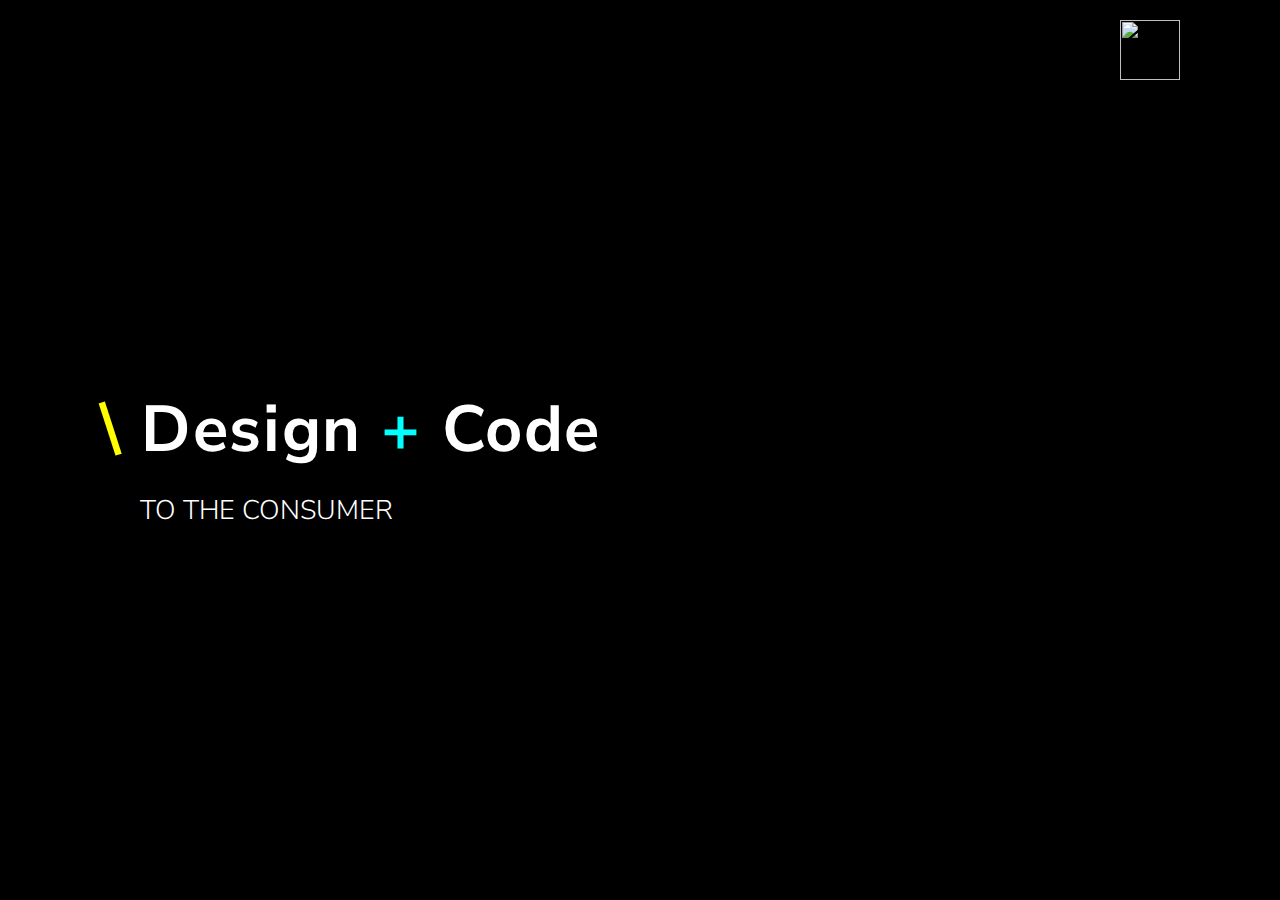
==== index.html @ c5a25bd7 "Add files via upload" ====
<!DOCTYPE html>
<html lang="en">

<head>
    <meta charset="UTF-8">
    <meta http-equiv="X-UA-Compatible" content="IE=edge">
    <meta name="viewport" content="width=device-width, initial-scale=1.0">
    <title>TOCCO</title>
    <link rel="stylesheet" href="./style.css">
    <link rel="preconnect" href="https://fonts.googleapis.com">
    <link rel="preconnect" href="https://fonts.gstatic.com" crossorigin>
    <link rel="preconnect" href="https://fonts.googleapis.com">
    <link rel="preconnect" href="https://fonts.gstatic.com" crossorigin>
    <link rel="preconnect" href="https://fonts.googleapis.com">
    <link rel="preconnect" href="https://fonts.gstatic.com" crossorigin>
    <link
        href="https://fonts.googleapis.com/css2?family=Montserrat:wght@300;500&family=Nunito+Sans:wght@600&display=swap"
        rel="stylesheet">
</head>

<body>
    <section class="container">
        <div class="page one">
            <video src="./static/20230103-150311-018.mp4" autoplay muted loop></video>
            <div class="navbar">
                <div class="right">
                    <a href="./index.html"><img src="./static/logo header (1).svg" alt=""></a>
                </div>
                <div class="left">
                    <div id="menu-button" class="menu">
                        <img src="./static/menu.png" alt="">
                    </div>
                </div>
            </div>
            <h1><span class="one-title-slash">\</span> Design <span class="one-title-plus">+</span> Code</h1>
            <p>TO THE CONSUMER</p>
            <div class="arrow-con">
                <img src="./static/arrow.png" alt="">
            </div>
        </div>
        <div class="page two">
            <div class="two-wrapper">
                <div class="left">
                    <p>Work</p>
                    <h1>See the <br>beutifull <br>ones</h1>
                    <img width="300px" src="./static/arrow.png" alt="">
                </div>
                <div class="right">
                    <a href="./works.html">
                        <div class="two-right-img">
                            <img src="./static/Group 4.png" alt="">
                        </div>
                    </a>
                    <a href="./works.html">

                    <div class="two-right-img">
                        <img src="./static/Group 4 (1).png" alt="">
                    </div>
                    </a>
                    <a href="./works.html">

                    <div class="two-right-img">
                        <img src="./static/Group 12-2.png" alt="">
                    </div>
                    </a>
                </div>
            </div>
        </div>
        <div class="page three">
            <div class="three-img">
                <img src="./static/bg circle.png" alt="">
            </div>
            <div class="three-wrapper">
                <p>About Us</p>
                <h1>We're defferent<br>in a really good way</h1>
                <div class="img-con">
                    <img src="./static/arrow.png" alt="">
                </div>
            </div>
        </div>
        <div class="page four">
            <div class="-wrapper">
                <div class="left">
                    <img src="./static/paper.png" alt="">

                </div>
                <div class="right">
                    <h1>Websites <br>Apps</h1>
                    <div class="right-text">
                        <div class="arrow">
                            <img src="./static/arrow.png" alt="">

                        </div>
                        <p>your richest digital experience and your biggest digital opertunity
                            <br>
                            Bring your to brand to life, communicate your value proposition and make
                            <br>
                            an impact on anyone who visit
                        </p>
                    </div>
                </div>
            </div>
        </div>
        <!-- <div class="page five">
            <div class="circle">
                <img src="./static/bg 2.png" alt="">
            </div>
            <div class="-wrapper">
                <div class="left">
                    <img src="./static/paper.png" alt="">

                </div>
                <div class="right">
                    <h1>Websites <br>+ Apps.</h1>
                    <div class="right-text">
                        <div class="arrow">
                            <img src="./static/arrow.png" alt="">

                        </div>
                        <p>your richest digital experience and your biggest digital opertunity
                            <br>
                            Bring your to brand to life, communicate your value proposition and make
                            <br>
                            an impact on anyone who visit
                        </p>
                    </div>
                </div>
            </div>
        </div> -->
        <div class="page six">
            <div class="-wrapper">
                <div class="left">
                    <img src="./static/iimg 2.png" alt="">

                </div>
                <div class="right">
                    <h1>Brands for <br>Today</h1>
                    <div class="right-text">
                        <div class="arrow">
                            <img src="./static/arrow.png" alt="">

                        </div>
                        <p>your richest digital experience and your biggest digital opertunity
                            <br>
                            Bring your to brand to life, communicate your value proposition and make
                            <br>
                            an impact on anyone who visit
                        </p>
                    </div>
                </div>
            </div>
        </div>
        <div class="page seven">
            <div class="three-img">
                <img src="./static/bg circle.png" alt="">
            </div>
            <div class="-wrapper">
                <div class="left">
                    <img src="./static/settings.png" alt="">

                </div>
                <div class="right">
                    <h1>Cloud <br>Hosting</h1>
                    <div class="right-text">
                        <div>
                            <img width="250px" src="./static/arrow.png" alt="">

                        </div>
                        <p>your richest digital experience and your biggest digital opertunity
                            <br>
                            Bring your to brand to life, communicate your value proposition and make
                            <br>
                            an impact on anyone who visit
                        </p>
                    </div>
                </div>
            </div>
        </div>
        <div class="page eight">
            <div class="eight-wrapper">
                <div class="left">
                    <div class="text">
                        <p>Happy</p>
                        <h1>Our clients <br> & you</h1>
                        <div class="arrow">
                            <img width="250px" src="./static/arrow.png" alt="">

                        </div>
                    </div>

                </div>
                <div class="right">
<div id="animate" class="flash-img">

</div>
                    <!-- <img class="flash-img" src="./static/Works/agrainz.png" alt="">
                    <img class="flash-img" src="./static/Works/Kuri.png" alt="">
                    <img class="flash-img" src="./static/Works/zedua.png" alt="">
                    <img class="flash-img" src="./static/Works/micro care.png" alt="">
                    <img class="flash-img" src="./static/Works/You.png" alt=""> -->
                </div>
            </div>
        </div>
        <div class="page nine">
            <div class="nine-circle">
                <img src="./static/footer green.png" alt="">
            </div>
            <div class="top">

            </div>
            <div class="nine-wrapper">
                <div class="left">

                </div>
                <div class="right">
                    <div class="btm-logo">
                        <div class="logo">
                            <img src="./static/white logo.svg" alt="">
                            <p>SINCE 2013</p>
                            </div>
                            </div>
                            <div class="btm-text">
                                <a href="./contactus.html">
                                    <p>let's create the Future</p>
                                    <p class="bold-text">Ready foa a new project?<br>
                                        New Brand? New Energy? New Idea? <br>
                                        Get in touch
                                    </p>
                                </a>
                                <div>
                                    <img style="margin-left: -10px;" src="./static/under line.svg" alt="">
                                </div>
                            
                            </div>


                </div>
            </div>
        </div>
    </section>
    <div id="menu-screen" class="menu-screen">
        <div class="menu-container">
            <div class="close-button">
                <p>Close</p>
            </div>
            <div class="menu-links">
                <div class="menu-link active">
                    <a href="./index.html">HOME</a>
                    <img width="30%" src="./static/arrow.png" alt="">
                </div>
                <div class="menu-link">
                    <a href="./works.html">WORKS</a>

                </div>
                <div class="menu-link">
                    <a href="./about.html">ABOUT US</a>

                </div>
                <div class="menu-link">
                    <a href="./contactus.html">GET IN TOUCH</a>
                </div>
            </div>


        </div>
    </div>
    <script src="./script.js"></script>
</body>

</html>
---- style.css ----
* {
    padding: 0;
    margin: 0;
    box-sizing: border-box;
    max-width: 1980px;
    font-family: 'Nunito Sans', sans-serif;
}
a{
    text-decoration: none;
}
.container {
    scroll-snap-type: y mandatory;
    overflow-y: scroll;
    height: 100vh;
    position: relative;
}

.menu-screen {
    width: 100%;
    height: 100vh;
    position: absolute;
    top: 0;
    right: 0;
    background-color: #ffffffa0;
    z-index: 15;
    display: none;
}

.menu-screen .menu-container {
    width: 60%;
    height: 100%;
    background-color: #547265;
    position: absolute;
    top: 0;
    right: 0;

}

.menu-screen .menu-container .close-button {
    width: 100%;
    height: 10%;
    display: flex;
    justify-content: flex-start;
    align-items: center;
    padding-left: 50px;
    color: #fff;

}

.menu-screen .menu-container .close-button p:hover {
    color: rgb(169, 159, 159);
    cursor: pointer;
}

.menu-screen .menu-container .close-button p {
    font-size: 25px;
}

.menu-screen .menu-container .menu-links {
    height: 90%;
    width: 100%;
    background-color: #547265;
    display: flex;
    flex-direction: column;
    justify-content: flex-start;
    align-items: flex-end;
    padding: 20% 20% 0 0;
}

.menu-screen .menu-container .menu-links .menu-link {
    padding: 20px 5px;
    font-size: 35px;
    display: flex;
    align-items: flex-end;
    justify-content: flex-end;
    flex-direction: column;
}

.menu-screen .menu-container .menu-links .menu-link a:hover {
    color: rgb(169, 159, 159);
}

.menu-screen .menu-container .menu-links .menu-link a {
    display: block;
    text-decoration: none;
    color: #fff;


}

.menu-line {
    width: 35px;
    height: 5px;
    background-color: black;
    margin: 2px 0;
}

.page {
    height: 100vh;
    display: flex;
    justify-content: center;
    align-items: center;
    scroll-snap-align: start;
    background-color: #000;
}

.one {
    background-color: #000;
    display: flex;
    flex-direction: column;
    justify-content: center;
    align-items: flex-start;
    /* background: url("./static/videoplayback\ \(1\).mp4"); */
    /* background-position: center center;
    background-size: cover;
    background-repeat: no-repeat; */
    position: relative;
}
.one video{
    width: 100%;
    height: 100%;
    position: absolute;
    top: 0;
    left: 0;
    object-fit: cover;
}
.one::after {
    content: "";
    width: 100%;
    height: 100%;
    background-color: rgba(0, 0, 0, 0.207);
    position: absolute;
    top: 0;
    left: 0;
}
.navbar {
    width: 100%;
    height: 100px;
    /* z-index: 10; */
    position: absolute;
    top: 0;
    display: flex;
    align-items: center;
    justify-content: space-between;
}

.navbar .right {
    width: 100%;
    height: 100%;
    display: flex;
    align-items: center;
    justify-content: flex-start;
}
.navbar .right a{
z-index: 10;
}
.navbar .right img {
    padding: 0 100px;
}

.navbar .left {
    width: 100%;
    height: 100%;
    display: flex;
    align-items: center;
    justify-content: flex-end;
    padding: 0 100px;
}

.navbar .left .menu {
    width: 60px;
    height: 60px;
    /* background-color: rgb(255, 255, 255); */
    border-radius: 50%;
    display: flex;
    align-items: center;
    justify-content: center;
    flex-direction: column;

}

.one::before {
    content: "";
    height: 100%;
    width: 100%;
    background-color: rgba(0, 0, 0, 0.248);
    top: 0;
    right: 0;
    z-index: 2;
    position: absolute;
}

.one h1 {
    font-size: 65px;
    padding: 18px 100px;
    letter-spacing: .1rem;
    color: #fff;
    z-index: 10;
    font-family: 'Nunito Sans', sans-serif;
}

.one-heading {
    font-weight: bold;

}

.one p {
    display: block;
    padding: 0 140px;
    font-size: 27px;
    font-weight: 300;
    color: #fff;
    z-index: 10;
}

.one-title-slash {
    color: yellow;
}

.one-title-plus {
    color: aqua;
}

.one .arrow-con {
    width: 550px;
    padding: 0 110px;
    z-index: 10;
    margin-top: -17px;
}

.one .arrow-con img {
    width: 100%;
}

.two {
    background-color: #000;
    display: flex;
    align-items: center;
    justify-content: center;
}

.two-wrapper {
    width: 85%;
    height: 75%;
    display: flex;
    align-items: center;
    justify-content: center;
}

.two-wrapper .left {
    width: 30%;
    height: 100%;
    display: flex;
    align-items: flex-start;
    justify-content: flex-end;
    flex-direction: column;
    color: #fff;
}

.two-wrapper .left h1 {
    font-size: 60px;
    font-weight: 400;
    padding: 15px 0;
}

.two-wrapper .left p {
    font-size: 35px;
}


.two-wrapper .right {
    width: 70%;
    height: 100%;
    display: flex;
    align-items: center;
    justify-content: center;
    /* position: relative; */

}

.two-wrapper .right a .two-right-img {
    width: 100%;
    height: 100%;
    z-index: 10;
    position: relative;

}

.two-wrapper .right .two-right-img img {
    width: 100%;
    height: 100%;
    object-fit: cover;
}

.two-wrapper .right .two-right-img:hover::after {
    content: "";
    width: 100%;
    height: 100%;
    position: absolute;
    top: 0;
    left: 0;
    /* background-color: rgba(0, 0, 0, 0.384); */
    background-image: url("./static/over\ mask.png");
    background-position: center center;
    background-repeat: no-repeat;
    background-size: 100% 100%;
}

.three {
    background-color: #000;
    display: flex;
    justify-content: center;
    align-items: center;
    color: #fff;
    position: relative;
    max-height: 65vh;
}

.three-wrapper {
    margin-top: 100px;
}

.three-img {
    position: absolute;
    width: 600px;
    top: -180px;
    right: 0;
}

.three-img img {
    width: 100%;
    object-fit: cover;
}

.three-wrapper h1 {
    font-size: 60px;
    font-weight: 400;
    padding: 15px 0;
    text-align: start;
}

.three-wrapper p {
    font-size: 35px;
}

.three-wrapper .img-con {
    width: 300px;
}

.four {
    background-color: #000;
    display: flex;
    justify-content: center;
    align-items: center;

}

.-wrapper {
    height: 80%;
    width: 90%;
    display: flex;
    align-items: center;
}

.-wrapper .left {
    width: 25%;
    height: 100%;

}

.-wrapper .left img {
    width: 100%;
    height: 100%;
    object-fit: cover;
}

.-wrapper .right {
    display: flex;
    justify-content: center;
    flex-direction: column;
}

.-wrapper .right h1 {
    color: #fff;
    font-size: 110px;
    padding: 0 100px;
}

.-wrapper .right .right-text {
    padding-top: 70px;
    display: flex;
    justify-content: flex-start;
    padding-left: 100px;
}

.-wrapper .right .right-text .arrow {
    width: 250px;
}

.-wrapper .right .right-text .arrow img {
    width: 100%;
    object-fit: cover;
    margin-top: -15px;
}

.-wrapper .right .right-text p {
    color: #fff;
    font-size: 20px;
    padding-left: 20px;
}

.five {
    background-color: #000;
    display: flex;
    justify-content: center;
    align-items: center;
    position: relative;
}

.five .circle {
    position: absolute;
    top: -200px;
    right: 0;
    width: 450px;
}

.five .circle img {
    width: 100%;
    object-fit: cover;
}

.six {
    background-color: #000;
    display: flex;
    justify-content: center;
    align-items: center;
}

.seven {
    background-color: #000;
    display: flex;
    justify-content: center;
    align-items: center;
    position: relative;
}

.eight {
    background-color: #000;
    display: flex;
    justify-content: center;
    align-items: center;
    width: 100%;
    height: 100vh;
}

.eight-wrapper {
    display: flex;
    justify-content: center;
    align-items: center;
    height: 80%;
    width: 90%;
    color: #fff;
}

.eight-wrapper .left {
    width: 25%;
    height: 100%;
    display: flex;
    justify-content: center;
    align-items: flex-start;

}

.eight-wrapper .left .text {
    padding-top: 50px;

}

.eight-wrapper .left h1 {
    font-size: 55px;
    padding: 10px 0;

}

.eight-wrapper .left p {
    font-size: 25px;
    font-weight: 400;

}

.eight-wrapper .right {
    width: 75%;
    height: 100%;
    position: relative;
    /* transition: 1s; */
    background-image: url(./static/sample\ image.png);
    background-repeat: no-repeat;
    background-position: center center;
    /* background-position-y: -1400px; */
}
.eight-wrapper .right .flash-img{
    position: absolute;
    width: 65%;
    height: 50%;
    object-fit: cover;
    top: 120px;
    left: 200px;
}
/* .eight-wrapper .right img {
    height: 50%;
    width: 100%;
    object-fit: cover;
    position: absolute;
    top: 0;

} */

.nine {
    background-color: #000;
    display: flex;
    justify-content: center;
    align-items: center;
    flex-direction: column;
    width: 100%;
    height: 100vh;
    position: relative;
}

.nine .top {
    width: 100%;
    height: 20%;
}

.nine-wrapper {
    height: 80%;
    width: 100%;
    background-color: aqua;
    display: flex;
    justify-content: center;
    align-items: center;
}

.nine .nine-circle {
    width: 400px;
    position: absolute;
    top: -180px;
    right: 0px;
    z-index: 10;

}

.nine .nine-circle img {
    width: 100%;
    object-fit: cover;

}

.nine-wrapper .left {
    width: 10%;
    height: 100%;
    background-color: #000;
}

.nine-wrapper .right {
    width: 90%;
    height: 100%;
    background-color: #fff;
    position: relative;
    display: flex;
    /* align-items: flex-end; */
}

.nine-wrapper .right .btm-logo {
    width: 25%;
    height: 100%;
    position: relative;


}

.nine-wrapper .right .btm-logo .logo {
    width: 100%;
    height: 75%;
    background-color: #000;
    position: absolute;
    bottom: 0;
    border-top-right-radius: 100px;
    display: flex;
    justify-content: center;
    align-items: flex-start;
    flex-direction: column;
    color: #fff;

}

.nine-wrapper .right .btm-logo .logo p {
    padding-top: 10px;
}

.nine-wrapper .right .btm-text {
    width: 75%;
    display: flex;
    justify-content: center;
    align-items: flex-start;
    flex-direction: column;
    padding-left: 150px;
    margin-top: 100px;

}
.nine-wrapper .right .btm-text a {
color: #000;
}

.nine-wrapper .right .btm-text .bold-text {
    font-size: 40px;
    padding: 10px 0 0;

}

.nine-wrapper .right .btm-text p {
    font-size: 25px;
}

/* works */
.works-one {
    background-color: #000;
    display: flex;
    flex-direction: column;
    justify-content: center;
    align-items: flex-start;
    position: relative;
}

.works-one .top {
    width: 100%;
    height: 50vh;
    background-color: #547265;
    position: relative;

}

.works-one .bottom {
    width: 100%;
    height: 50vh;
}

.works-one .top .nav-title {
    position: absolute;
    bottom: 0;
    padding: 0 100px 50px;
    color: #fff;
}

.works-one .top .nav-title h1 {
    font-size: 45px;
}

.works-one .bottom {
    display: flex;
    justify-content: center;
    align-items: center;
    flex-direction: column;
    margin-left: -100px;

}

.works-one .bottom h1 {
    color: #fff;
    font-size: 50px;
}

.works-one .bottom .arrow-con {
    margin-left: -68px;
}


.works-two {
    display: flex;
    justify-content: center;
    align-items: center;
    position: relative;
}

.works-three {
    display: flex;
    justify-content: center;
    align-items: center;
    position: relative;
}

.works-four {
    display: flex;
    justify-content: center;
    align-items: center;
    position: relative;
}

.works-four .circle {
    position: absolute;
    top: -200px;
    right: 0;
    width: 450px;
}

.works-four .circle img {
    width: 100%;
    object-fit: cover;
}

.works-five {
    display: flex;
    justify-content: center;
    align-items: center;
    position: relative;
}

.tags a{
    margin-left: 50px;
    width: 100%;
    display: flex;
    justify-content: space-between;
}

.tags p {
    font-size: 15px;
}

.works-six {
    display: flex;
    justify-content: center;
    align-items: center;
    position: relative;
}

.about-one {
    background-color: #000;
    display: flex;
    flex-direction: column;
    justify-content: center;
    align-items: flex-start;
    position: relative;
    height: 50vh;
}

.about-one .top {
    width: 100%;
    height: 50vh;
    background-color: #547265;
    position: relative;

}

.about-one .bottom {
    width: 100%;
    height: 10vh;
    background-color: #000;
    position: relative;
}

.about-one .bottom p {
    color: #fff;
    font-size: 17px;
    letter-spacing: .1rem;
    margin: 30px 0 0 100px;
}

.about-one .bottom .arrow-con img {
    width: 70px;
    margin: 5px 90px;
}

.about-one .top .nav-title {
    position: absolute;
    bottom: 0;
    padding: 0 100px 50px;
    color: #fff;
}

.about-one .top .nav-title h1 {
    font-size: 45px;
}

.about-two {
    background-color: #000;
    display: flex;
    justify-content: center;
    align-items: center;
    color: #fff;
    position: relative;
    height: 100vh;
}

.about-two .three-wrapper {
    margin-top: 100px;
    width: 30%;
    margin-left: -100px;
}

.about-two .three-img {
    position: absolute;
    width: 600px;
    top: 150px;
    right: 0;
}

.about-two .three-wrapper h4 {
    font-size: 35px;
}

.about-two .three-wrapper p {
    font-size: 18px;
    margin-top: 30px;
}

.about-two .three-img img {
    width: 100%;
    object-fit: cover;
}

.about-three {
    background-color: #000;
    display: flex;
    justify-content: center;
    align-items: center;
    color: #fff;
    position: relative;
    height: 100vh;
}

.about-three .three-wrapper {
    margin-top: 100px;
    width: 35%;
}

.about-three .three-img {
    position: absolute;
    width: 600px;
    top: 0px;
    right: 0;
}

.about-three .three-wrapper h4 {
    font-size: 35px;
}

.about-three .three-wrapper p {
    font-size: 20px;
    margin-bottom: 50px;
}

.about-three .three-img img {
    width: 100%;
    object-fit: cover;
}

.contact-one {
    width: 100%;
    height: 100vh;
}

.contact-container {
    width: 100%;
    height: 100vh;
    display: flex;
    justify-content: center;
    align-items: center;
}

.contact-container .left {
    width: 40%;
    height: 100%;
    background-color: #fff;
    display: flex;
    flex-direction: column;
    justify-content: flex-end;
    align-items: flex-start;
    padding: 100px 0 100px 100px;

}

.contact-container .left p {
    font-size: 25px;
}
.contact-container .left a{
    color: #000;
}
.contact-container .left a:hover{
    color: rgba(0, 0, 0, 0.419);
}
.contact-container .left h5 {
    font-size: 35px;
    padding: 15px 0;
}

.contact-container .right {
    width: 60%;
    height: 100%;
    background-color: #547265;
    display: flex;
    flex-direction: column;
    justify-content: center;
    align-items: center;
    color: #fff;

}
.contact-container .right a{
    color: #fff;
}
.contact-container .right a:hover{
    color: rgba(255, 255, 255, 0.602);
}
.contact-container .right .top {
    width: 100%;
    height: 50%;
    display: flex;
    flex-direction: column;
    justify-content: flex-end;
    align-items: flex-start;
    padding: 0 0 50px 100px;

}

.contact-container .right .bottom {
    width: 100%;
    height: 50%;
    display: flex;
    flex-direction: column;
    justify-content: flex-start;
    align-items: flex-start;
    padding: 50px 0 0 100px;

}
.contact-container .right .top p{
font-size: 30px;
}
.contact-container .right .top h3{
    margin-top: 20px;
font-size: 40px;
}
.contact-container .right .bottom p {
    font-size: 30px;
}

.contact-container .right .bottom h3 {
    margin-top: 20px;
    font-size: 40px;
}
.works-screen-one{
    width: 100%;
    height: 100vh;
}
.sticky{
    position: sticky;
    top: 0;
    z-index: 0;
}

.works-screen-one .works-screen-wrapper{
width: 90%;
height: 100%;
display: flex;
position: relative;


}
.works-screen-one .works-screen-wrapper .left{
width: 50%;
height: 100%;
display: flex;
justify-content: center;
align-items: center;
background-color: #000;
}
.works-screen-one .works-screen-wrapper .left img{
width: 100%;
height: 100%;
object-fit: contain;
}
.works-screen-one .works-screen-wrapper .right {
    width: 50%;
    height: 100%;
    padding: 0 100px;
    display: flex;
    flex-direction: column;
    justify-content: center;
    align-items: flex-start;
    color: #fff;

}
.works-screen-one .works-screen-wrapper .right h4{
    font-size: 45px;
    padding-bottom: 20px;

}
.works-screen-one .works-screen-wrapper .right img{
width: 300px;
object-fit: cover;
}
.works-screen-one .works-screen-wrapper .right p{
    padding-top: 20px;
    font-size: 18px;
}

#animate {
    background-position: center center;
    background-repeat: no-repeat;
    background-size: 100%;
    transition: .5s;
    animation: flash 5s infinite normal ease-in-out;
}
#menu-button img{
width: 100%;
height: 100%;
object-fit: contain;
cursor: pointer;
z-index: 10;
}
@keyframes flash {
    0%{
        background-image: url("./static/Works/agrainz.png");
    }
    25%{
        background-image: url("./static/Works/Kuri.png");
    }
    50%{
        background-image: url("./static/Works/zedua.png");
    }
    75%{
        background-image: url("./static/Works/micro care.png");
    }
    100%{
        background-image: url("./static/Works/You.png");
    }
  }
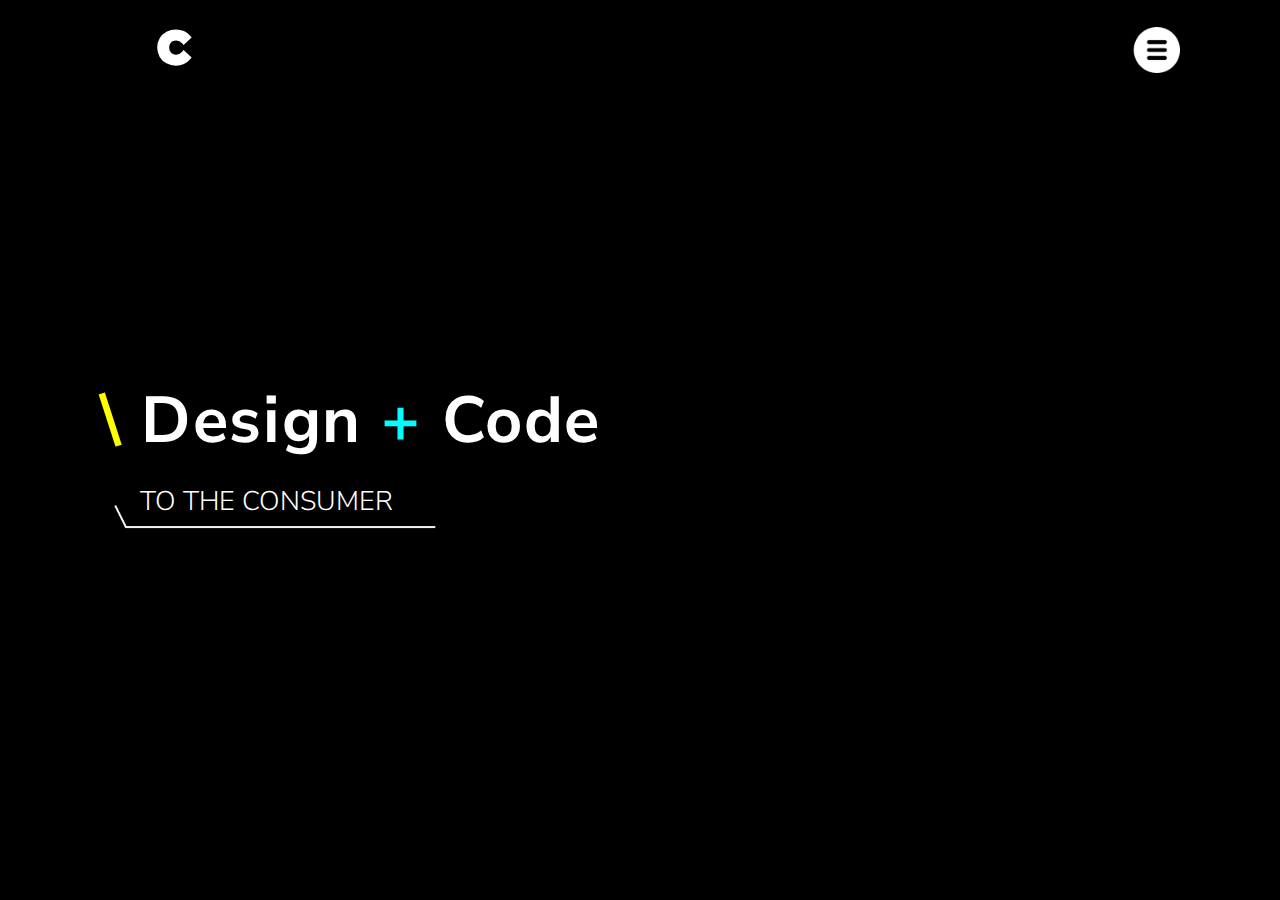
==== commit e0cd725e: "work page changes" ====
--- a/index.html
+++ b/index.html
@@ -4,7 +4,18 @@
 <head>
     <meta charset="UTF-8">
     <meta http-equiv="X-UA-Compatible" content="IE=edge">
+    <meta name="keywords" content="Tocoworld, Toco world,Web de,Website,Logo design,Graphic design,Website builder,Website template,Web development,Graphic designer,Web page,Webdesign,Web developer,E commerce website,Free website template,Create a website,Responsive web design,Responsive website,Business logo design,Business website,Profile website,Shop website,
+    Design agency, Ui ux agency, Mobile app design, Website design, Mobile app design agency, Website design agency, Branding, Mobile app development, Website development, Visiting card design, Logo design, Arabic design, Arab design agency, Product design agency, Product development agency, App design agency, Top agency, Top company, Best designs in , Top designs, Best price web development, Best price app development, Best price branding, Best price website, Best price application, Best price mobile app, Best price ios app, Best price android app, Best price logo, Arab logo, Arabian logo, Arabian site, Arabian development, Arabic development, Arabic app, Arabic website,
+    Best ecommerce website in hyderabad,Best ecommerce website in bangalore,Best ecommerce website in kerala,Best ecommerce website in calicut,Best ecommerce website in dubai,Best ecommerce website in doha,Best ecommerce website in qatar,Best ecommerce website in uae,Best ecommerce website in abu dhabi,Best ecommerce website in riyadh,Best ecommerce website in jordan,Best ecommerce website in Ksa,Best ecommerce website in saudi,Best ecommerce website in saudi arabia,Best ecommerce website in india,Best ecommerce website in middle east,Best ecommerce website in singapore,Best ecommerce website  in paris,Best ecommerce website in london,Best ecommerce website in europe,Best ecommerce website in bahrain,Best ecommerce website in cyprus,Best ecommerce website in kuwait,Best ecommerce website in oman,Best ecommerce website in turkey,Best ecommerce website in jeddah,Best ecommerce website in manama,Best ecommerce website in kuwait,Best ecommerce website in petra,Best ecommerce website in panama,
+    Best design agency in hyderabad,Best design agency in bangalore,Best design agency in kerala,Best design agency in calicut,Best design agency in dubai,Best design agency in doha,Best design agency in qatar,Best design agency in uae,Best design agency in abu dhabi,Best design agency in riyadh,Best design agency in jordan,Best design agency in Ksa,Best design agency in saudi,Best design agency in saudi arabia,Best design agency in india,Best design agency in middle east,Best design agency in singapore,Best design agency in paris,Best design agency in london,Best design agency in europe,Best design agency in bahrain,Best design agency in cyprus,Best design agency in kuwait,Best design agency in oman,Best design agency in turkey,Best design agency in jeddah,Best design agency in manama,Best design agency in kuwait,Best design agency in petra,Best design agency in panama,
+    Best Mobile app design agency in hyderabad,Best Mobile app design agency in bangalore,Best Mobile app design agency in kerala,Best Mobile app design agency in calicut,Best Mobile app design agency in dubai,Best Mobile app design agency in doha,Best Mobile app design agency in qatar,Best Mobile app design agency in uae,Best Mobile app design agency in abu dhabi,Best Mobile app design agency in riyadh,Best Mobile app design agency in jordan,Best Mobile app design agency in Ksa,Best Mobile app design agency in saudi,Best Mobile app design agency in saudi arabia,Best Mobile app design agency in india,Best Mobile app design agency in middle east,Best Mobile app design agency in singapore,Best Mobile app design agency in paris,Best Mobile app design agency in london,Best Mobile app design agency in europe,Best Mobile app design agency in bahrain,Best Mobile app design agency in cyprus,Best Mobile app design agency in kuwait,Best Mobile app design agency in oman,Best Mobile app design agency in turkey,Best Mobile app design agency in jeddah,Best Mobile app design agency in manama,Best Mobile app design agency in kuwait,Best Mobile app design agency in petra,Best Mobile app design agency in panama,
+    Best Mobile app development company in hyderabad,Best Mobile app development company in bangalore,Best Mobile app development company in kerala,Best Mobile app development company in calicut,Best Mobile app development company in dubai,Best Mobile app development company in doha,Best Mobile app development company in qatar,Best Mobile app development company in uae,Best Mobile app development company in abu dhabi,Best Mobile app development company in riyadh,Best Mobile app development company in jordan,Best Mobile app development company in Ksa,Best Mobile app development company in saudi,Best Mobile app development company in saudi arabia,Best Mobile app development company in india,Best Mobile app development company in middle east,Best Mobile app development company in singapore,Best Mobile app development company in paris,Best Mobile app development company in london,Best Mobile app development company in europe,Best Mobile app development company in bahrain,Best Mobile app development company in cyprus,Best Mobile app development company in kuwait,Best Mobile app development company in oman,Best Mobile app development company in turkey,Best Mobile app development company in jeddah,Best Mobile app development company in manama,Best Mobile app development company in kuwait,Best Mobile app development company in petra,Best Mobile app development company in panama,
+    Best website design agency in hyderabad,Best website design agency in bangalore,Best website design agency in kerala,Best website design agency in calicut,Best website design agency in dubai,Best website design agency in doha,Best website design agency in qatar,Best website design agency in uae,Best website design agency in abu dhabi,Best website design agency in riyadh,Best website design agency in jordan,Best website design agency in Ksa,Best website design agency in saudi,Best website design agency in saudi arabia,Best website design agency in india,Best website design agency in middle east,Best website design agency in singapore,Best website design agency in paris,Best website design agency in london,Best website design agency in europe,Best website design agency in bahrain,Best website design agency in cyprus,Best website design agency in kuwait,Best website design agency in oman,Best website design agency in turkey,Best website design agency in jeddah,Best website design agency in manama,Best website design agency in kuwait,Best website design agency in petra,Best website design agency in panama,
+    Best branding design agency in hyderabad,Best branding design agency in bangalore,Best branding design agency in kerala,Best branding design agency in calicut,Best branding design agency in dubai,Best branding design agency in doha,Best branding design agency in qatar,Best branding design agency in uae,Best branding design agency in abu dhabi,Best branding design agency in riyadh,Best branding design agency in jordan,Best branding design agency in Ksa,Best branding design agency in saudi,Best branding design agency in saudi arabia,Best branding design agency in india,Best branding design agency in middle east,Best branding design agency in singapore,Best branding design agency in paris,Best branding design agency in london,Best branding design agency in europe,Best branding design agency in bahrain,Best branding design agency in cyprus,Best branding design agency in kuwait,Best branding design agency in oman,Best branding design agency in turkey,Best branding design agency in jeddah,Best branding design agency in manama,Best branding design agency in kuwait,Best branding design agency in petra,Best branding design agency in panama
+    ">
+    <meta name="description" content="Creative Agency expertise in website, mobile app, Web Application Development, branding, Digital Presence  and promoting the growth of the best brands.">
     <meta name="viewport" content="width=device-width, initial-scale=1.0">
+    <link rel="icon" type="image/x-icon" href="./static//toco fav icon.png">
     <title>TOCCO</title>
     <link rel="stylesheet" href="./style.css">
     <link rel="preconnect" href="https://fonts.googleapis.com">
--- a/style.css
+++ b/style.css
@@ -771,11 +771,23 @@
 
 .about-one .top .nav-title {
     position: absolute;
+    width: 100%;
     bottom: 0;
     padding: 0 100px 50px;
     color: #fff;
-}
-
+    display: flex;
+    justify-content: space-between;
+    align-items: flex-end;
+}
+.about-one .top .nav-title .nav-back a {
+    display: block;
+    color: #fff;
+    padding: 10px 15px;
+
+}
+.about-one .top .nav-title .nav-back a:hover {
+    color: rgba(255, 255, 255, 0.462);
+}
 .about-one .top .nav-title h1 {
     font-size: 45px;
 }
